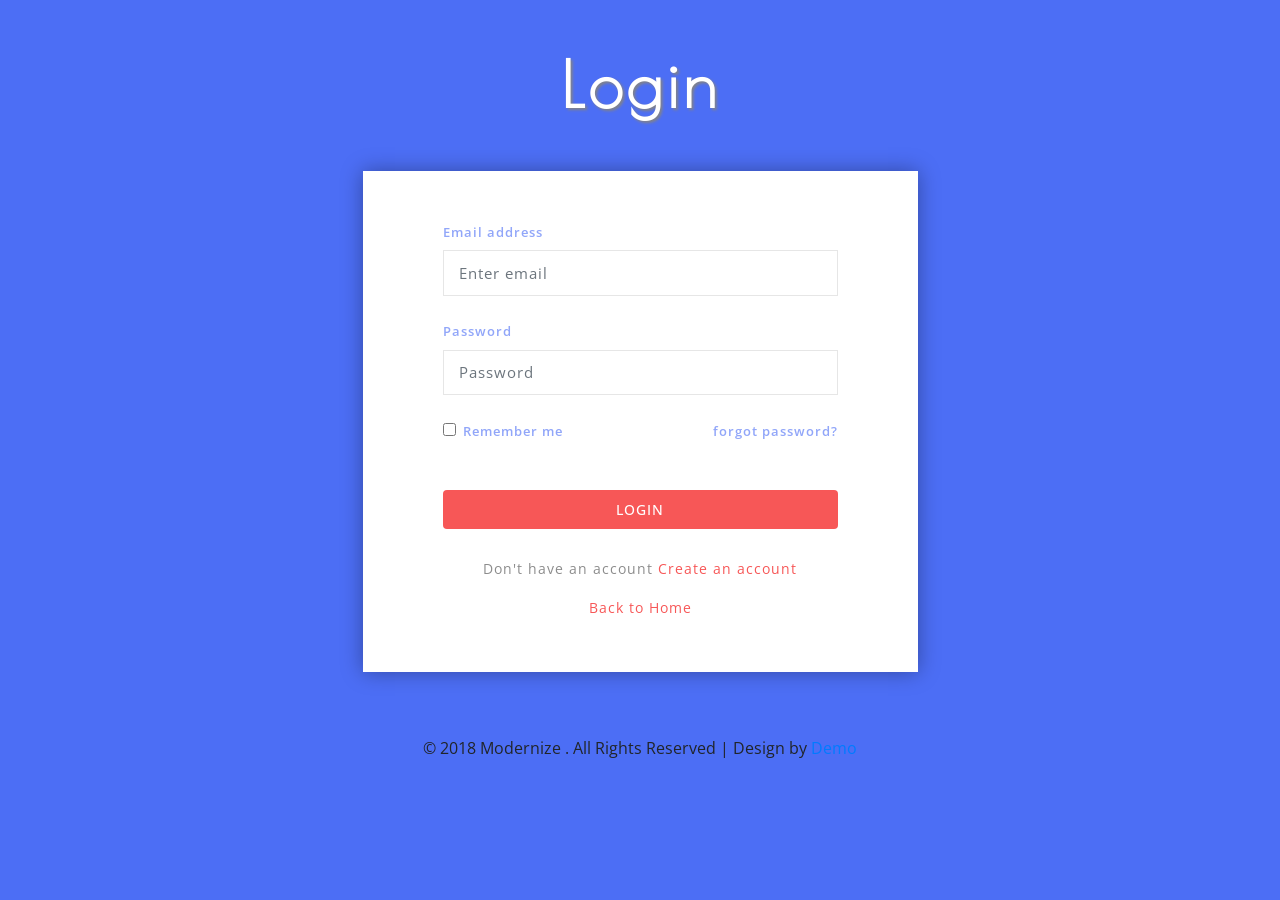
==== login.html @ 8a9afd10 "first-commit" ====
<!DOCTYPE html>
<html lang="en">
<meta http-equiv="content-type" content="text/html;charset=UTF-8"><!-- /Added by HTTrack -->
<head>
    <title>Modernize an Admin Panel Category Bootstrap Responsive Web Template | Login :: w3layouts</title>
    <!-- Meta Tags -->
    <meta name="viewport" content="width=device-width, initial-scale=1">
    <meta charset="utf-8">
    <meta name="keywords" content="Modernize Responsive web template, Bootstrap Web Templates, Flat Web Templates, Android Compatible web template,
Smartphone Compatible web template, free webdesigns for Nokia, Samsung, LG, Sony Ericsson, Motorola web design" />
    <script>
        addEventListener("load", function () {
            setTimeout(hideURLbar, 0);
        }, false);

        function hideURLbar() {
            window.scrollTo(0, 1);
        }
    </script>
    <!-- //Meta Tags -->

    <!-- Style-sheets -->
    <!-- Bootstrap Css -->
    <link href="css/bootstrap.css" rel="stylesheet" type="text/css" media="all" />
    <!-- Bootstrap Css -->
    <!-- Common Css -->
    <link href="css/style.css" rel="stylesheet" type="text/css" media="all" />
    <!--// Common Css -->
    <!-- Fontawesome Css -->
    <link href="css/fontawesome-all.css" rel="stylesheet">
    <!--// Fontawesome Css -->
    <!--// Style-sheets -->

    <!--web-fonts-->
    <link href="http://fonts.googleapis.com/css?family=Poiret+One" rel="stylesheet">
    <link href="http://fonts.googleapis.com/css?family=Open+Sans:300,400,600,700" rel="stylesheet">
    <!--//web-fonts-->
</head>

<body>

	<!-- Global site tag (gtag.js) - Google Analytics -->
<script async src="https://www.googletagmanager.com/gtag/js?id=UA-125810435-1"></script>

<body>
    <div class="bg-page py-5">
        <div class="container">
            <!---728x90--->

            <!-- main-heading -->
            <h2 class="main-title-w3layouts mb-2 text-center text-white">Login</h2>
            <!--// main-heading -->
            <!---728x90--->

            <div class="form-body-w3-agile text-center col-md-6 mx-auto mt-5">
                <form action="#" method="post" class="text-left needs-validation" novalidate>
                    <div class="form-group">
                        <label>Email address</label>
                        <input type="email" class="form-control text-left" placeholder="Enter email" required="">
                        <div class="invalid-feedback">
                                Please provide valid info
                              </div>
                    </div>
                    <div class="form-group">
                        <label>Password</label>
                        <input type="password" class="form-control text-left" placeholder="Password" required="">
                        <div class="invalid-feedback">
                                Please provide valid info
                              </div>
                    </div>
                    <div class="d-sm-flex justify-content-between">
                        <div class="form-check col-md-6 text-sm-left text-center">
                            <input type="checkbox" class="form-check-input" id="exampleCheck1">
                            <label class="form-check-label" for="exampleCheck1">Remember me</label>
                        </div>
                        <div class="forgot col-md-6 text-sm-right text-center">
                            <a href="forgot.html">forgot password?</a>
                        </div>
                    </div>
                    <button type="submit" class="btn btn-primary btn-block error-w3l-btn mt-sm-5 mt-3 px-4">Login</button>
                </form>
                <p class="paragraph-agileits-w3layouts mt-4">Don't have an account
                    <a href="register.html">Create an account</a>
                </p>
                <h1 class="paragraph-agileits-w3layouts mt-2">
                    <a href="index-2.html">Back to Home</a>
                </h1>
            </div>
            <!---728x90--->

            <!-- Copyright -->
            <div class="copyright-Demo py-xl-3 py-2 mt-xl-5 mt-4 text-center">
                <p>© 2018 Modernize . All Rights Reserved | Design by
                    <a href="#">Demo</a>
                </p>
            </div>
            <!--// Copyright -->
        </div>
    </div>


    <!-- Required common Js -->
    <script src='js/jquery-2.2.3.min.js'></script>
    <!-- //Required common Js -->

    <!-- Js for bootstrap working-->
    <script src="js/bootstrap.min.js"></script>
    <!-- //Js for bootstrap working -->

</body>


<meta http-equiv="content-type" content="text/html;charset=UTF-8"><!-- /Added by HTTrack -->
</html>
---- css/style.css ----
/*--
Author: W3layouts
Author URL: http://w3layouts.com
License: Creative Commons Attribution 3.0 Unported
License URL: http://creativecommons.org/licenses/by/3.0/
--*/

/*-- common css --*/

html,
body {
	margin: 0;
	font-size: 100%;
	font-family: 'Open Sans', sans-serif;
	background: #fff;
}

body a {
	text-decoration: none;
	transition: 0.5s all;
	-webkit-transition: 0.5s all;
	-moz-transition: 0.5s all;
	-o-transition: 0.5s all;
	-ms-transition: 0.5s all;
}

a:hover {
	text-decoration: none;
}

input[type="button"],
button[type="submit"] {
	transition: 0.5s all;
	-webkit-transition: 0.5s all;
	-moz-transition: 0.5s all;
	-o-transition: 0.5s all;
	-ms-transition: 0.5s all;
}

h1,
h2,
h3,
h4,
h5,
h6 {
	margin: 0;
	font-family: 'Poiret One', cursive;
	font-weight: 700;
}

p {
	margin: 0;
}

ul {
	margin: 0;
	padding: 0;
}

label {
	margin: 0;
}

button:focus {
	outline: transparent;
	outline: transparent;
}

.form-control:focus {
	box-shadow: none;
}

.btn-primary:focus,
.btn-primary.focus {
	box-shadow: none;
}

ul li {
	list-style: none;
}

address {
	margin-bottom: 0rem;
}

/*--// common css --*/

.outer-w3-agile {
	padding: 2em 1em;
	-webkit-box-shadow: 0px 0px 11px 0px rgba(0, 0, 0, 0.25);
	-moz-box-shadow: 0px 0px 11px 0px rgba(0, 0, 0, 0.25);
	box-shadow: 0px 0px 11px 0px rgba(0, 0, 0, 0.25);
	background: #fff;
}

.btn-style {
	background: #f75757;
	color: #fff;
	border-color: #e04646;
}

.btn-style:hover {
	background: #e04646;
}

.paragraph-agileits-w3layouts {
	font-size: 14px;
	letter-spacing: 1px;
	line-height: 31px;
	color: #8c8c8c;
}

.sub-title-w3-agileits {
	font-size: 1.7em;
	letter-spacing: 2px;
	color: #4c6ef5;
	font-weight: 600;
}

h2.main-title-w3layouts {
	font-size: 3.9em;
	letter-spacing: 4px;
	color: #292929;
	text-shadow: 2px 2px 3px #838386;
	text-transform: capitalize;
}

h4.tittle-w3-agileits {
	font-size: 2em;
	letter-spacing: 1.5px;
	font-weight: 600;
	color: #3e3e3e;
	text-align: center;
}

/*-- profile details --*/

.profile-bg {
	border: 1px solid #5d7cf7;
	border-left: none;
	border-right: none;
	background: url(../images/menu1.jpg)no-repeat 0px 0px;
	-webkit-background-size: cover;
	-moz-background-size: cover;
	-o-background-size: cover;
	-ms-background-size: cover;
	background-size: cover;
	min-height: 100px;
}

/*--// profile details --*/

/*--// top-bar --*/

.top-icons-agileits-w3layouts .dropdown-toggle::after {
	display: none;
}

.search-form.form-inline .form-control {
	background: none;
	border: none;
	border-bottom: 1px solid #eee;
	font-size: 15px;
	letter-spacing: 1px;
	border-radius: 0px;
}

.top-icons-agileits-w3layouts li {
	list-style: none;
	display: inline-block;
}

ul.top-icons-agileits-w3layouts a.nav-link i {
	display: inline-block;
	font-size: 17px;
	color: #4c6ef5;
}

.top-icons-agileits-w3layouts span.badge {
	font-size: 10px;
	font-weight: bold;
	color: #FFF;
	background: #ff6c5f;
	line-height: 13px;
	width: 17px;
	height: 17px;
	border-radius: 2em;
	-webkit-border-radius: 2em;
	-moz-border-radius: 2em;
	-o-border-radius: 2em;
	text-align: center;
	display: inline-block;
	position: absolute;
	top: -8%;
	right: 3px;
	padding: 2px 0 0;
}

.dropdown-menu {
	right: -20%;
	left: auto;
	min-width: 20rem;
	padding: 1em;
}

.dropdown-item {
	white-space: normal;
	padding: .5em;
}

.notif-img-agileinfo img {
	border-radius: 50px;
}

.notif-content-wthree p span {
	font-weight: 600;
}

.notif-content-wthree h6 {
	font-size: 15px;
	color: #909090;
	letter-spacing: 1px;
}

.dropdown-item h4 {
	font-size: 1em;
	letter-spacing: 1.5px;
	color: #8c8c8c;
}

.dropdown-item h4 i {
	color: #000;
}

.profile-l {
	width: 50px;
	margin-right: 1.2em;
}

.profile-l img {
	border-radius: 50px;
	box-shadow: 3px 3px 12px #a09e9e;
}

.profile-r a {
	font-size: 13px;
	letter-spacing: 1px;
	color: #000000;
}

.profile-r a:hover {
	color: #95abff;
}

/*--// top-bar --*/

/*-- page-loading-icon --*/

.no-js #loader {
	display: none;
}

.js #loader {
	display: block;
	position: absolute;
	left: 100px;
	top: 0;
}

.se-pre-con {
	position: fixed;
	left: 0px;
	top: 0px;
	width: 100%;
	height: 100%;
	z-index: 9999;
	background: url(../images/Preloader_2.gif) center no-repeat #fff;
}

/*--// page-loading-icon --*/

/*-- index-page --*/

/*-- Stats --*/

.s-l h5 {
	font-size: 22px;
	letter-spacing: 2px;
	font-weight: 600;
	color: #ffffff;
}

.s-l p {
	color: #000;
	font-weight: 400;
}

.s-r h6 {
	font-size: 25px;
	letter-spacing: 1px;
	font-weight: 600;
	color: #ffffff;
	text-shadow: 1px 1px 2px #404040;
}

.s-r h6 i {
	font-size: .85em;
	display: inline-block;
	width: 50px;
	height: 50px;
	text-align: center;
	line-height: 2.3em;
	border-radius: 50px;
	background: rgba(255, 255, 255, 0.34);
	box-shadow: 2px 2px 8px rgba(58, 58, 58, 0.27);
	color: #fff;
}

/*--// Stats --*/

/*-- Pie-chart --*/

#chartdiv {
	margin: -.5em auto;
	text-align: center;
	width: 100%;
	height: 300px
}

/*--// Pie-chart --*/

/*-- Index-page-chart --*/

.simple-chart1 {
	height: 380px;
	overflow-x: scroll;
}

.SimpleChart {
	position: relative;
}

.SimpleChart #tip {
	background-color: #f0f0f0;
	border: 1px solid #d0d0d0;
	position: absolute;
	left: -200px;
	top: 30px;
	display: none;
}

.down-triangle {
	width: 0;
	height: 0;
	border-top: 10px solid #d0d0d0;
	border-left: 6px solid transparent;
	border-right: 6px solid transparent;
	position: absolute;
	left: -200px;
	display: none;
}

.SimpleChart #highlighter {
	position: absolute;
	left: -200px;
}

.-simple-chart-holder {
	float: left;
	position: relative;
	width: 100%;
	background-color: #fff;
	border: 1px solid #cecece;
	/*padding: 6px;*/
}

.SimpleChart .legendsli {
	list-style: none;
}

.SimpleChart .legendsli span {
	float: left;
	vertical-align: middle;
}

.SimpleChart .legendsli span.legendindicator {
	position: relative;
	top: 5px;
}

.SimpleChart .legendsli span.legendindicator .line {
	width: 30px;
	height: 3px;
}

.SimpleChart .legendsli span.legendindicator .circle {
	width: 12px;
	height: 12px;
	border-radius: 20px;
	position: relative;
	top: -5px;
	right: 20px;
}

/******Starts::Horizontal Alignment of Legends******/

.simple-chart-legends {
	background: #E7E7E7;
	border: 1px solid #d6d7dd;
	padding: 5px;
	margin: 2px 0px;
	display: none;
}

/******Starts::Horizontal Alignment of Legends******/

.simple-chart-Header {
	position: absolute;
	font-size: 16px;
}

/*--// Index-page-chart --*/

/*-- Calender --*/

.box {
	text-align: center;
	margin-top: 1em;
	font-size: 14px;
	letter-spacing: 0.9px;
	font-weight: 500;
}

/*--// Calender --*/

/*-- Profile-widget --*/

.header {
	background: url(../images/b1.jpg) no-repeat;
	background-size: cover;
	min-height: 375px;
}

.text {
	text-align: center;
	padding-top: 25%;
}

.text h2 {
	margin: 15px 0 10px 0;
	font-size: 27px;
	color: #fff;
	letter-spacing: 3px;
}

.text a {
	color: #fff;
	font-size: 18px;
}

.text a:hover {
	text-decoration: none;
	color: #fff;
	transition: .5s all;
	-webkit-transition: .5s all;
	-moz-transition: .5s all;
	-o-transition: .5s all;
	-ms-transition: .5s all;
}

.f-left a {
	display: block;
	padding: 15px 0;
}

.f-left {
	background: #ff4c4c;
	text-align: center;
	padding: 0;
	transition: 0.5s all ease;
	-webkit-transition: 0.5s all ease;
	-moz-transition: 0.5s all ease;
	-o-transition: 0.5s all ease;
	-ms-transition: 0.5s all ease;
}

.f-left:hover {
	background: #fff;
	color: #ff4c4c;
}

ul {
	margin: 0;
	padding: 0;
}

ul.prof-widgt-content {
	background: #fff;
}

li.button a {
	padding: 22px 27px;
	margin: 0;
	display: block;
	color: #ffffff;
	font-size: 13px;
}

li.button a i {
	font-size: 1.3em;
	margin-right: 0.5em;
	color: #8099fb;
}

/*
li.dropdown {
	background: #484141;
	font-weight: 100;
	font-size: 14px;
}
*/

li.button {
	list-style: none;
	text-align: left;
}

li.menu {
	padding: 0;
	width: 100%;
	border-bottom: 1px solid #5a7bff;
	margin: 0;
	list-style: none;
}

li.menu:hover {
	background: rgba(255, 76, 76, 0.32);
}

li.button a:hover {
	text-decoration: none;
}

li.button a span {
	margin-right: 22px;
}

.dropdown {
	display: none;
	padding: 0;
	list-style: none;
}

.dropdown li {
	color: #ae9f9f;
	list-style: none;
}

.dropdown li a {
	border-left: 6px solid #484141;
	padding: 14px 0 15px 25px;
	display: block;
}

ul.icon-navigation li a span {
	color: #8099fb;
	margin-right: 28px;
	font-size: 14px;
	font-weight: 100;
}

ul.icon-navigation li a:hover {
	border-left: 6px solid#d05942;
}

li.menu.info {
	border-bottom: none;
}

li.button span {
	background: #ffffff;
	float: right;
	padding: 4px 12px;
	font-size: 13px;
	display: block;
	border-radius: 4px;
	-webkit-border-radius: 4px;
	-moz-border-radius: 4px;
	-o-border-radius: 4px;
	font-style: normal;
	color: #000;
}

ul.icon-navigation {
	position: relative;
}

ul.icon-navigation li:before {
	content: "";
	width: 0;
	height: 0;
	position: absolute;
	/* right: 310px; */
	left: 11%;
	top: 0%;
	border-width: 11px 12px 0px 12px;
	border-style: solid;
	border-color: #8099fb rgba(0, 0, 0, 0);
}

ul.icon-navigation li a {
	color: #dad6d6;
}

.followers.row {
	margin: 0;
}

/*--// Profile-widget --*/

/*-- Browser stats --*/

.stats-info ul li {
	border-bottom: 1px solid #e1ab91;
	font-size: 1em;
	color: #555;
}

.progress.progress-right {
	width: 30%;
	float: right;
	height: 7px;
	margin-bottom: 0;
	border-radius: 0px;
}

.stats-info ul li.last {
	border-bottom: none;
	padding-bottom: 0;
	margin-bottom: 0.5em;
}

.stats-info ul li span {
	display: inline-block;
	font-size: 13px;
	margin-left: 1em;
}

/*----*/

/*----*/

.progress {
	margin: 7px 0;
	overflow: hidden;
	background: #e8e8e8;
	z-index: 1;
	cursor: pointer;
}

.progress .bar {
	z-index: 2;
	height: 15px;
	font-size: 12px;
	color: white;
	text-align: center;
	float: left;
	-webkit-box-sizing: content-box;
	-moz-box-sizing: content-box;
	-ms-box-sizing: content-box;
	box-sizing: content-box;
	-webkit-transition: width 0.6s ease;
	-moz-transition: width 0.6s ease;
	-o-transition: width 0.6s ease;
	transition: width 0.6s ease;
}

.progress-striped .yellow {
	background: #f0ad4e;
}

.progress-striped .green {
	background: #5cb85c;
}

.progress-striped .light-blue {
	background: #4F52BA;
}

.progress-striped .red {
	background: #d9534f;
}

.progress-striped .blue {
	background: #428bca;
}

.progress-striped .orange {
	background: #e94e02;
}

.progress-striped .bar {
	background-image: -webkit-gradient(linear, 0 100%, 100% 0, color-stop(0.25, rgba(255, 255, 255, 0.15)), color-stop(0.25, transparent), color-stop(0.5, transparent), color-stop(0.5, rgba(255, 255, 255, 0.15)), color-stop(0.75, rgba(255, 255, 255, 0.15)), color-stop(0.75, transparent), to(transparent));
	background-image: -webkit-linear-gradient(45deg, rgba(255, 255, 255, 0.15) 25%, transparent 25%, transparent 50%, rgba(255, 255, 255, 0.15) 50%, rgba(255, 255, 255, 0.15) 75%, transparent 75%, transparent);
	background-image: -moz-linear-gradient(45deg, rgba(255, 255, 255, 0.15) 25%, transparent 25%, transparent 50%, rgba(255, 255, 255, 0.15) 50%, rgba(255, 255, 255, 0.15) 75%, transparent 75%, transparent);
	background-image: -o-linear-gradient(45deg, rgba(255, 255, 255, 0.15) 25%, transparent 25%, transparent 50%, rgba(255, 255, 255, 0.15) 50%, rgba(255, 255, 255, 0.15) 75%, transparent 75%, transparent);
	background-image: linear-gradient(45deg, rgba(255, 255, 255, 0.15) 25%, transparent 25%, transparent 50%, rgba(255, 255, 255, 0.15) 50%, rgba(255, 255, 255, 0.15) 75%, transparent 75%, transparent);
	-webkit-background-size: 40px 40px;
	-moz-background-size: 40px 40px;
	-o-background-size: 40px 40px;
	background-size: 40px 40px;
}

.progress.active .bar {
	-webkit-animation: progress-bar-stripes 2s linear infinite;
	-moz-animation: progress-bar-stripes 2s linear infinite;
	-ms-animation: progress-bar-stripes 2s linear infinite;
	-o-animation: progress-bar-stripes 2s linear infinite;
	animation: progress-bar-stripes 2s linear infinite;
}

@-webkit-keyframes progress-bar-stripes {
	from {
		background-position: 40px 0;
	}
	to {
		background-position: 0 0;
	}
}

@-moz-keyframes progress-bar-stripes {
	from {
		background-position: 40px 0;
	}
	to {
		background-position: 0 0;
	}
}

@-ms-keyframes progress-bar-stripes {
	from {
		background-position: 40px 0;
	}
	to {
		background-position: 0 0;
	}
}

@-o-keyframes progress-bar-stripes {
	from {
		background-position: 0 0;
	}
	to {
		background-position: 40px 0;
	}
}

@keyframes progress-bar-stripes {
	from {
		background-position: 40px 0;
	}
	to {
		background-position: 0 0;
	}
}

/*--// Browser stats --*/

/*-- Countdown --*/

.outer-w3-agile-bg {
	background: url(../images/timer.jpg) no-repeat;
	background-size: cover;
}

/*--// Countdown --*/

/*-- Copyright --*/

.copyright-w3layouts p {
	color: #c7c7c7;
	font-size: 13px;
	letter-spacing: 1.8px;
	text-align: center;
	font-weight: 400;
}

.copyright-w3layouts p a {
	color: #fff;
	text-decoration: underline;
}

.copyright-w3layouts p a:hover {
	color: #f75757;
}

.copyright-w3layouts {
	background: #151414;
	border-top: 1px solid #464646;
}

.bg-page .copyright-w3layouts p {
	color: #fff;
}

.bg-page .copyright-w3layouts {
	background: none;
	border-top: none;
}

/*--// Copyright --*/

/*--// Index-page --*/

/*----------------------------------------//
    Mailbox Pages
------------------------------------------*/

/*-- Inbox-page --*/

nav.inbox-nav-w3ls ul li {
	list-style: none;
	display: inline-block;
}

.inbox-side-strip-w3-agileits ul li {
	font-size: 13px;
	letter-spacing: 2px;
	color: #000;
	position: relative;
}

.inbox-side-strip-w3-agileits li:hover i {
	color: #f75757;
}

.inbox-side-strip-w3-agileits ul li a i {
	font-size: 1.2em;
	color: #c5c5c5;
	margin: 2em 0em .3em;
}

.inbox-side-strip-w3-agileits ul li a {
	display: block;
}

.inbox-side-strip-w3-agileits {
	-webkit-box-shadow: 0px 0px 11px 0px rgba(0, 0, 0, 0.25);
	-moz-box-shadow: 0px 0px 11px 0px rgba(0, 0, 0, 0.25);
	box-shadow: 0px 0px 11px 0px rgba(0, 0, 0, 0.25);
	background: #fff;
	height: fit-content;
}

.inbox-side-strip-w3-agileits ul li span.badge {
	font-size: 10px;
	font-weight: 500;
	color: #FFF;
	background: #7892fb;
	line-height: 12px;
	text-align: center;
	width: 17px;
	height: 17px;
	border-radius: 2em;
	-webkit-border-radius: 2em;
	-moz-border-radius: 2em;
	-o-border-radius: 2em;
	position: absolute;
	bottom: 1%;
	right: 10px;
}

#email-list .collection .collection-item:hover {
	background: #e1f5fe;
	cursor: pointer;
}

#email-list .collection .collection-item {
	height: auto;
	padding-left: 72px;
	position: relative;
}

.collection .collection-item {
	background-color: #fff;
	line-height: 1.5rem;
	padding: 10px 20px;
	margin: 0;
	border-bottom: 1px solid #e0e0e0;
}

.email-title {
	font-weight: 600;
	font-size: 14px;
}

span.circle {
	display: inline-block;
	width: 48px;
	height: 42px;
	text-align: center;
	line-height: 41px;
	border-radius: 50px;
	font-size: 17px;
	color: #fff;
	background: #a5a5a5;
}

li.collection-item.selected img {
	width: 43px;
	height: 43px;
	border-radius: 50px;
}

li.collection-item.selected {
	background: #dce3ff;
}

/*-- differentiating css for same classes --*/

.index-rcontent li.collection-item.selected {
	background: none;
}

.index-rcontent .collection .collection-item:hover {
	background: none;
	cursor: auto;
}

/*--// differentiating css for same classes --*/

.collection .collection-item:hover {
	background: #dce3ff;
	cursor: pointer;
}

.email-list small {
	width: 55px;
	display: inline-block;
}

.mid-cn {
	width: 80%;
}

.index-lcontent {
	padding: 0;
}

.index-rcontent,
.email-list {
	padding-right: 0;
}

.email-content p:nth-child(1) {
	font-size: 17px;
	color: #000;
	font-weight: 400;
	margin: 25px 0px 10px;
}

.email-actions a i {
	font-size: 16px;
	color: #9c9c9c;
}

/*--// Inbox-page --*/

/*----------------------------------------//
    Mailbox Pages
------------------------------------------*/

/*----------------------------------------
    Pricing Page
------------------------------------------*/

.card-header h4 {
	color: #0e0e0e;
	font-size: 2em;
	font-weight: 600;
	text-shadow: 1px 1px 2px #313131;
	letter-spacing: 1px;
}

.card-header {
	background: #ffc845;
}

.pricing-card-title span {
	font-size: .5em;
	display: inline-block;
}

ul.list-unstyled li {
	font-size: 14px;
	letter-spacing: 1px;
	color: #7d7d7d;
}

.pricing-section section.pricing-tables h5.card-title {
	font-size: 2.8em;
	color: #000;
	font-weight: 400;
}

.btn-outline-primary {
	color: #000000;
	background-color: transparent;
	background-image: none;
	border-color: #ffc845;
	font-size: 16px;
	letter-spacing: 1px;
}

.btn-outline-primary:hover {
	color: #fff;
	background-color: #4c6ef5;
	border-color: #4463dc;
}

.card-deck .card {
	padding: 0px;
	-webkit-box-shadow: 0px 0px 15px 3px rgba(109, 109, 109, 0.11);
	-moz-box-shadow: 0px 0px 15px 3px rgba(109, 109, 109, 0.11);
	box-shadow: 0px 0px 15px 3px rgba(109, 109, 109, 0.11);
}

section.pricing-tables h5.card-title {
	font-size: 2.8em;
	color: #000;
	font-weight: 400;
}

/*--// Pricing-2 --*/

.pricing2 .card-header {
	background: #f85a40;
}

.price2-btn {
	color: #ffffff;
	background-color: #f85a40;
	background-image: none;
	border: none;
	border-radius: 50px;
	padding: 1em 2em;
	font-size: 16px;
	letter-spacing: 1px;
}

/*--// Pricing-2 --*/

/*--// Pricing-3 --*/

.pricing3 .card-header {
	background: none;
	border: none;
}

.pricing3 .card-deck .card {
	background: #4c6ef5;
}

.pricing3 ul li:nth-child(odd) {
	background: rgba(255, 255, 255, 0.07);
}

.pricing3 .card-header {
	padding: 0rem 1.25rem;
}

.pricing3 .btn-outline-primary {
	color: #ffffff;
	background-color: #5978f6;
	border-color: rgba(255, 255, 255, 0.30);
	font-size: 15px;
	letter-spacing: 1.5px;
}

.pricing3 .card-header h4 {
	position: relative;
}

.pricing3 .card-header h4::after {
	position: absolute;
	content: "";
	width: 20%;
	height: 1px;
	background: #8199fd;
	left: 40%;
	bottom: 10%;
}

.pricing3 .pricing-card-title span {
	font-size: .4em;
	letter-spacing: 4px;
}

.pricing3 .card-title {
	margin: 0.2em 0 0;
}

.pricing3 .btn-outline-primary:hover {
	color: #4c6ef5;
	background-color: #ffffff;
	border-color: #ffffff;
}

/*--// Pricing-3 --*/

/*----------------------------------------//
    Pricing Page
------------------------------------------*/

/*----------------------------------------
    Cards Page
------------------------------------------*/

.cards-section .card {
	-webkit-box-shadow: 0px 0px 15px 3px rgba(109, 109, 109, 0.11);
	-moz-box-shadow: 0px 0px 15px 3px rgba(109, 109, 109, 0.11);
	box-shadow: 0px 0px 15px 3px rgba(109, 109, 109, 0.11);
}

p.card-text {
	margin: 20px 0 0;
	color: #656565;
	font-size: 14px;
	letter-spacing: 0.5px;
	font-weight: 300;
	line-height: 2;
}

a.btn.more {
	outline: none;
	text-transform: capitalize;
	font-size: 14px;
	letter-spacing: 1px;
	color: red;
	padding: 0.7em 2em;
	border: 1px solid #d0d0d0;
}

/*----------------------------------------//
    Cards Page
------------------------------------------*/

/*----------------------------------------
    Carousels Page
------------------------------------------*/

.text-carousel .carousel-caption {
	position: absolute;
	top: 42%;
}

/*----------------------------------------//
    Carousels Page
------------------------------------------*/

/*----------------------------------------
    Tables Page
------------------------------------------*/

.table th,
.table td {
	padding: 0.74rem;
	vertical-align: top;
	border-top: 1px solid #dee2e6;
	font-size: 13px;
}

.table th {
	color: #252525;
	font-size: 15px;
}

.table-responsive {
	display: block;
	width: 100%;
	overflow-x: auto;
}

/*----------------------------------------//
    Tables Page
------------------------------------------*/

/*----------------------------------------
    Grids Page
------------------------------------------*/

.bg-grid {
	padding-top: .75rem;
	padding-bottom: .75rem;
	background-color: rgba(86, 61, 124, .15);
	border: 1px solid rgba(86, 61, 124, .2);
	margin-top: 1rem;
}

.bd-example-row .row>.col,
.bd-example-row .row>[class^=col-] {
	padding-top: .75rem;
	padding-bottom: .75rem;
	background-color: rgba(86, 61, 124, .15);
	border: 1px solid rgba(86, 61, 124, .2);
}

.bd-example-row-flex-cols .row {
	min-height: 10rem;
	background-color: rgba(4, 3, 3, 0.1);
}

.bd-example-row .row+.row {
	margin-top: 1rem;
}

/*----------------------------------------//
    Grids Page
------------------------------------------*/

/*----------------------------------------
    Error Page
------------------------------------------*/

h4.error-title-agileits {
	font-size: 8.5em;
	font-weight: bold;
}

.errorleft {
	border-right: 3px solid #f75757;
}

p.error-text {
	font-size: 17px;
	letter-spacing: 1px;
	color: #868686;
	font-weight: normal;
	line-height: 35px;
	margin: 1em 0em 2em;
}

span.error-subtext-w3l {
	font-size: 36px;
	display: inline-block;
	color: #404040;
}

a.error-w3l-btn,
button.error-w3l-btn {
	padding: 0.6em .5em;
	font-size: 0.9em;
	letter-spacing: 1px;
	text-transform: uppercase;
	color: #fff;
	font-weight: 500;
	background: #f75757;
	border: none;
}

a.error-w3l-btn:hover,
button.error-w3l-btn:hover {
	text-transform: uppercase;
	color: #fff;
	background: #4c6ef5;
	border: none;
}

p.error-text a,
p.paragraph-agileits-w3layouts a,
h1.paragraph-agileits-w3layouts a {
	display: inline-block;
	color: #f75757;
	font-family: 'Open Sans', sans-serif;
	font-weight: 400;
}

p.error-text a:hover,
p.paragraph-agileits-w3layouts a:hover,
h1.paragraph-agileits-w3layouts a:hover {
	color: #4c6ef5;
}

.error-search-form input.form-control {
	width: 70%;
	background: rgba(76, 110, 245, 0.30);
	border: none;
	font-size: 16px;
	letter-spacing: 0.8px;
	color: #000;
}

.error-search-form input.form-control {
	width: 70%;
	background: rgba(76, 110, 245, 0.27);
	border: none;
	font-size: 15px;
	letter-spacing: 0.8px;
	color: #000;
	padding: 8px 15px;
	border-radius: 0px;
}

.error-search-form {
	padding: 0.3em;
	border: 6px solid #cacaca;
}

.error-search-form button.btn {
	width: 30%;
	background: #4c6ef5;
	border: none;
	font-size: 15px;
	text-transform: uppercase;
	letter-spacing: 3px;
	color: #fff;
	border-radius: 0px;
	box-shadow: none;
	padding: 8px 5px;
}

.error-search-form button.btn:hover {
	background: #f75757;
}

.error-search-form button.btn:focus {
	background: #f75757;
	box-shadow: none;
}

/*----------------------------------------//
    Error Page
------------------------------------------*/

/*----------------------------------------
    Login,register Pages
------------------------------------------*/

.bg-page {
	background: #4c6ef5;
	min-height: 100vh;
}

.form-body-w3-agile.text-center {
	background: #fff;
	padding: 3em 5em;
	-webkit-box-shadow: 0px 0px 20px 0px rgba(0, 0, 0, 0.34);
	-moz-box-shadow: 0px 0px 20px 0px rgba(0, 0, 0, 0.34);
	box-shadow: 0px 0px 20px 0px rgba(0, 0, 0, 0.34);
}

.form-body-w3-agile .form-control {
	display: block;
	width: 100%;
	padding: 0.7em 1em;
	margin: .5em 0em 1.5em;
	font-size: 15px;
	letter-spacing: 1px;
	text-align: center;
	color: #292929;
	background-color: transparent;
	background-clip: padding-box;
	border: 1px solid #e6e6e6;
	border-radius: 0px;
}

.form-body-w3-agile label,
.forgot a {
	font-size: 13px;
	font-weight: 600;
	letter-spacing: 1px;
	color: #91a6f9;
}

.forgot a:hover {
	color: #4c6ef5;
}

.forgot {
	padding: 0;
}

/*----------------------------------------//
    Login,register Pages
------------------------------------------*/

/*----------------------------------------
    Charts Page
------------------------------------------*/

/*-- chart1 --*/

canvas.chart1 {
	display: block;
	width: 100%;
}

/*--// chart1 --*/

/*-- circle-bar-chart ---*/

#circleBar-web-text,
#circleBar-mobile-text {
	font-family: 'Open Sans', sans-serif;
	font-size: 16px;
	fill: #000;
}

#circleBar-web-labels tspan,
#circleBar-mobile-labels tspan {
	font-family: 'Open Sans', sans-serif;
	font-size: 10px;
	fill: #6D6E71;
}

#circleBar-web-values tspan,
#circleBar-mobile-values tspan {
	font-family: 'Open Sans', sans-serif;
	font-size: 9px;
	font-weight: bold;
	fill: #000;
}

#circleBar-web-values tspan {
	fill: #e04646;
}

#circleBar-mobile-values tspan {
	fill: #202e66;
}

svg.circular-bars {
	width: auto;
	height: 335px;
	overflow: visible;
}

g#circleBar-web-group {
	transform: translate(-23%, 0%);
}

g#circleBar-mobile-group {
	transform: translate(-24%, 0%);
}

/*-- circle-bar-chart --*/

/*-- circle-percentage-chart --*/

ul.percentg-circles-w3ls li {
	list-style: none;
}

ul.percentg-circles-w3ls .chart span {
	position: absolute;
}

ul.percentg-circles-w3ls .chart .figure {
	z-index: 90;
}

.chart.circle-one {
    margin-bottom: 30px;
}


.circle-one .pie {
    position: relative;
    margin-bottom: 10px;
    width: 118px;
    height: 118px;
    border: 1px solid #dcdcdc;
    border-radius: 50%;
    background-color: #f5f5f5;
}

.circle-one .pie::after {
	content: '';
	display: block;
	position: relative;
	z-index: -1;
	margin: 116px auto;
	width: 65px;
	height: 5px;
	box-shadow: 0 0 7px 7px #cecece;
	background-color: #cecece;
	border-radius: 50%;
}

.circle-one .pie>div {
	width: 118px;
	height: 118px;
	border-radius: 50%;
	background-color: #f5f5f5;
}

.slice {
	position: absolute;
	animation: bake-pie 1s;
	-webkit-animation: bake-pie 1s;
}

.circle-one .slice {
	z-index: 10;
	clip: rect(0px, 118px, 118px, 59px);
	transform: rotate(0deg) translate3d(0, 0, 0);
	-webkit-transform: rotate(0deg) translate3d(0, 0, 0);
	-ms-transform: rotate(0deg) translate3d(0, 0, 0);
	-moz-transform: rotate(0deg) translate3d(0, 0, 0);
	-o-transform: rotate(0deg) translate3d(0, 0, 0);
}

.circle-one .slice-bg {
	position: absolute;
	left: 0;
	top: 0;
	z-index: 10;
	clip: rect(58px, 118px, 118px, 0);
	transform: rotate(90deg) translate3d(0, 0, 0);
	-webkit-transform: rotate(90deg) translate3d(0, 0, 0);
	-ms-transform: rotate(90deg) translate3d(0, 0, 0);
	-moz-transform: rotate(90deg) translate3d(0, 0, 0);
	-o-transform: rotate(90deg) translate3d(0, 0, 0);
}

.slice span {
	display: block;
	left: 0;
	top: 0;
	width: 100%;
	height: 100%;
	border-radius: 50%;
}

.circle-one .slice span {
	z-index: 10;
	clip: rect(0px, 118px, 118px, 59px);
	animation: bake-pie2 1.2s;
	-webkit-animation: bake-pie2 1.2s;
}

.data-table {
	text-align: center;
}

.data-table span {
	display: inline;
}

@keyframes bake-pie {
	0% {
		transform: rotate(0deg);
		-webkit-transform: rotate(0deg);
		-ms-transform: rotate(0deg);
		-moz-transform: rotate(0deg);
		-o-transform: rotate(0deg);
	}
}

@keyframes bake-pie2 {
	0% {
		transform: rotate(180deg);
		-webkit-transform: rotate(180deg);
		-ms-transform: rotate(180deg);
		-moz-transform: rotate(180deg);
		-o-transform: rotate(180deg);
	}
}

/*--// circle-percentage-chart --*/

/*----------------------------------------//
    Charts Page
------------------------------------------*/

/*----------------------------------------
    Modal Page
------------------------------------------*/

.btn-primary {
	color: #fff;
	background-color: #4c6ef5;
	border-color: #4463dc;
}

/*----------------------------------------
    Modal Page
------------------------------------------*/

/*----------------------------------------
    Maps Page
------------------------------------------*/

.w3_agile_map {
	background: #f1f1f1;
}

.map-canvas {
	width: 100%;
	min-height: 420px;
}

.w3ls_button {
	padding: 12px 25px;
	width: 100%;
	background: none;
	color: #fff;
	outline: none;
	border: none;
	font-size: 14px;
	text-transform: capitalize;
	cursor: pointer;
	border-right: 1px solid #fff;
}

.w3ls_button:last-child {
	border: none;
}

.map-grids-w3l iframe {
	width: 100%;
	border: none;
	outline: none;
	height: 350px;
}

/*----------------------------------------//
    Maps Page
------------------------------------------*/


/*--responsive--*/

@media(max-width:1440px) {
	section.pricing-tables h5.card-title {
		font-size: 2.5em;
	}
}

@media(max-width:1366px) {
	canvas.SimpleChartcanvas {
		/*max-width: 925px !important;*/
		margin: 0 auto !important;
	}
}

@media(max-width:1280px) {
	h4.tittle-w3-agileits {
		font-size: 1.75em;
	}
	li.button a {
		padding: 20px 20px !important;
	}
	li.button a span {
		margin-right: 0px;
	}
	.bd-example-row .row>.col {
		font-size: 14px;
		letter-spacing: 0.5px;
	}
	h4.error-title-agileits {
		font-size: 7em;
	}
	span.error-subtext-w3l {
		font-size: 33px;
	}
	.agileinfo-cdr .card-body {
		padding: 0;
	}
	section.pricing-tables h5.card-title {
		font-size: 2.2em;
	}
	.card-header h4 {
		font-size: 1.8em;
	}
}

@media(max-width:1080px) {
	#sidebar {
		min-width: 210px;
		max-width: 210px;
	}
	.text {
		text-align: center;
		padding-top: 13%;
	}
	.h2.main-title-w3layouts {
		font-size: 3.4em;
	}
	blockquote.blockquote.card-body p {
		font-size: 15.5px;
	}
	a.btn.more {
		font-size: 13px;
		padding: 0.5em 1.5em;
	}
	.sub-title-w3-agileits {
		font-size: 1.5em;
		letter-spacing: 1.5px;
	}
	.text-carousel .carousel-caption {
		position: absolute;
		top: 34%;
	}
	section.forms-section label {
		font-size: 14px;
		letter-spacing: 0.6px;
	}
	.error-right {
		text-align: center;
	}
	.errorleft {
		border-right: none;
	}
	h4.error-title-agileits {
		font-size: 8em;
		margin-bottom: .1em;
		text-align: center;
		border-bottom: 3px solid #f75757;
	}
	span.error-subtext-w3l {
		font-size: 27px;
	}
	p.error-text {
		font-size: 15px;
		margin: 0.5em 0em 1em;
	}
	.paragraph-agileits-w3layouts {
		font-size: 13px;
		line-height: 30px;
	}
	.card.box-shadow {
		width: 45%;
		flex: none;
		margin: 0 auto !important;
	}
	.card.box-shadow:nth-child(3),
	.card.box-shadow:nth-child(4) {
		margin-top: 1em !important;
	}
	h2.main-title-w3layouts {
		font-size: 3.5em;
	}
	.form-body-w3-agile .form-control {
		padding: 0.6em 1em;
		margin: .5em 0em 1em;
		font-size: 14px;
		letter-spacing: .8px;
	}
	.form-body-w3-agile label,
	.forgot a {
		font-size: 13px;
		font-weight: 500;
		letter-spacing: 0.6px;
		color: #91a6f9;
	}
	canvas.SimpleChartcanvas {
		/*max-width: 730px !important;*/
	}
	.index-rcontent {
		padding-left: 0;
	}
}

@media(max-width:1050px) {
	.btn-primary {
		font-size: 15px;
		letter-spacing: 0.5px;
	}
}

@media(max-width:1024px) {
	.validform {
		display: inherit;
	}
	.validform1,
	.validform2 {
		max-width: 100%;
	}
	.bd-example-row .row>.col,
	.bd-example-row .row>[class^=col-] {
		font-size: 13px;
	}
	.form-body-w3-agile.text-center {
		padding: 3em 3em;
	}
	canvas.SimpleChartcanvas {
		/*--max-width: 675px !important;--*/
	}
}

@media(max-width:991px) {
	canvas.SimpleChartcanvas {
		/*max-width: 620px !important;*/
	}
	.bd-example-row-flex-cols .row {
		min-height: 8rem;
	}
	.form-body-w3-agile.text-center {
		padding: 3em 5em;
	}
	.card-columns {
		-webkit-column-count: 2;
		-moz-column-count: 2;
		column-count: 2;
	}
	.bd-content table {
		display: block;
		overflow-x: auto;
		-ms-overflow-style: -ms-autohiding-scrollbar;
	}
	g#circleBar-web-group {
		transform: translate(35%, 0%);
	}
	g#circleBar-mobile-group {
		transform: translate(40%, 0%);
	}
	svg.circular-bars {
		height: 315px;
	}
}

@media(max-width:900px) {
	ul.top-icons-agileits-w3layouts a.nav-link i {
		font-size: 14px;
	}
	.nav-link {
		padding: 0.5rem 0.5rem;
	}
	.header {
		min-height: 320px;
	}
	h2.main-title-w3layouts {
		font-size: 3.2em;
	}
	.top-icons-agileits-w3layouts span.badge {
		font-size: 9px;
		width: 15px;
		height: 15px;
		top: -2%;
		right: -2px;
		padding: 2px 0 0;
	}
}

@media(max-width:800px) {
	canvas.SimpleChartcanvas {
		/*max-width: 450px !important;*/
	}
	.copyright-w3layouts p {
		font-size: 13px;
		letter-spacing: 1.3px;
	}
	h4.tittle-w3-agileits {
		font-size: 1.6em;
	}
	.card-header h4 {
		font-size: 1.5em;
	}
	section.pricing-tables h5.card-title {
		font-size: 2em;
	}
}

@media(max-width:768px) {
	.sub-title-w3-agileits {
		font-size: 1.4em;
	}
	canvas.SimpleChartcanvas {
		/*max-width: 750px !important;*/
	}
}

@media(max-width:667px) {
	.navbar>.container,
	.navbar>.container-fluid {
		display: block;
	}
	.navbar-header {
		float: left;
	}
	form.form-inline.search-form {
		justify-content: flex-end;
	}
	ul.top-icons-agileits-w3layouts {
		margin-top: 1.3em;
	}
	.copyright-w3layouts p {
		font-size: 13px;
		padding: 0.5em 2em;
		line-height: 28px;
	}
	g#circleBar-web-group {
		transform: translate(20%, 0%);
	}
	g#circleBar-mobile-group {
		transform: translate(25%, 0%);
	}
}

@media(max-width:600px) {
	canvas.SimpleChartcanvas {
		/*max-width: 500px !important;*/
	}
	span.error-subtext-w3l {
		font-size: 22px;
	}
	.error-search-form input.form-control {
		font-size: 14px;
	}
	.error-search-form button.btn {
		font-size: 14px;
		letter-spacing: 1.5px;
	}
	h4.error-title-agileits {
		font-size: 7em;
	}
	.inbox-side-strip-w3-agileits ul li span.badge {
		font-size: 9px;
		width: 15px;
		height: 15px;
		bottom: 27%;
		right: 1px;
	}
	.pricing3 .btn-outline-primary,
	.price2-btn,
	.btn-outline-primary {
		font-size: 14px;
		letter-spacing: 1px;
	}
	.form-body-w3-agile.text-center {
		padding: 2em 2em;
	}
}

@media(max-width:568px) {
	canvas.SimpleChartcanvas {
		/*max-width: 465px !important;*/
	}
	.text h2 {
		font-size: 20px;
		letter-spacing: 2px;
	}
	.text a p {
		font-size: 13px;
		letter-spacing: 1px;
	}
	.header {
		min-height: 300px;
	}
	.search-form .btn-style {
		margin: 0 !important;
		font-size: 15px;
	}
	.search-form.form-inline .form-control {
		width: 60%;
	}
	.card {
		display: inline-block;
	}
	.text-carousel .carousel-caption {
		position: absolute;
		top: 15%;
	}
	.error-search-form button.btn {
		margin: 0 !important;
	}
	.card.box-shadow {
		width: 80%;
	}
	.card.box-shadow:nth-child(2) {
		margin-top: 1em !important;
	}
	.form-body-w3-agile .form-control {
		font-size: 13px;
	}
	.w3ls_button {
		border-right: none;
	}
	g#circleBar-web-group {
		transform: translate(0%, 0%);
	}
	g#circleBar-mobile-group {
		transform: translate(0%, 0%);
	}
}

@media(max-width:480px) {
	.dropdown-menu {
		min-width: 17rem;
	}
	.s-r h6 i {
		font-size: .8em;
		line-height: 2.5em;
		width: 45px;
		height: 45px;
	}
	.s-r h6 {
		font-size: 22px;
	}
	canvas.SimpleChartcanvas {
		/*max-width: 380px !important;*/
	}
	.card-columns {
		-webkit-column-count: 1;
		-moz-column-count: 1;
		column-count: 1;
	}
	h4.tittle-w3-agileits {
		font-size: 1.4em;
		line-height: 33px;
	}
	.error-search-form input.form-control {
		width: 100%;
		text-align: center;
	}
	.error-search-form button.btn {
		width: 100%;
	}
	h2.main-title-w3layouts {
		font-size: 3em;
		letter-spacing: 2px;
	}
	p.error-text {
		font-size: 13.5px;
		line-height: 29px;
		letter-spacing: 1.5px;
	}
	.header {
		min-height: 275px;
	}
	.copyright-w3layouts p {
		padding: 0.5em 1.5em
	}
	g#circleBar-web-group {
		transform: translate(-15%, 0%);
	}
	g#circleBar-mobile-group {
		transform: translate(-15%, 0%);
	}
	svg.circular-bars {
		height: 300px;
	}
}

@media(max-width:440px) {
	.dropdown-menu {
		right: -84%;
	}
	canvas.SimpleChartcanvas {
		/*max-width: 340px !important;*/
	}
	.index-rcontent,
	.email-list {
		max-width: 100% !important;
		flex-basis: 100%;
		padding: 0;
	}
	.inbox-side-strip-w3-agileits {
		max-width: 100% !important;
		flex-basis: 100%;
		margin: 1em 0;
	}
}

@media(max-width:414px) {
	.drop-1 {
		right: -275%;
		min-width: 16em;
	}
	.drop-2 {
		right: -82%;
		min-width: 16em;
	}
	.drop-3 {
		right: 70%;
		min-width: 16em;
	}
	.text-carousel .carousel-caption {
		top: 20%;
		padding: 0;
	}
	.navbar-header {
		float: none;
		margin-bottom: 1em;
	}
	.search-form.form-inline .form-control {
		width: 70%;
		font-size: 13px;
	}
	.search-form .btn-style {
		font-size: 13px;
		width: 30%;
	}
	g#circleBar-web-group {
		transform: translate(-22%, 0%);
	}
	g#circleBar-mobile-group {
		transform: translate(-20%, 0%);
	}
}

@media(max-width:384px) {
	.drop-1 {
		right: -317%;
	}
	.drop-2 {
		right: -133%;
	}
	.drop-3 {
		right: 32%;
	}
	.header {
		min-height: 250px;
	}
	.simply-section {
		width: 50% !important;
		float: left !important;
		margin: 0 auto 1em !important;
	}
	section.error-page-content .container {
		padding: 0 !important;
	}
	.map-grids-w3l iframe {
		height: 250px;
	}
	.map-canvas {
		min-height: 330px;
	}
	text#circleBar-web-values {
		transform: translate(85px,324px)!important;
	}
	text#circleBar-web-labels {
		transform: translate(142px,324px);
	}
	svg.circular-bars {
		height: 405px;
	}
	rect#circleBar-web-clipLabels {
		transform: translate(-141px,89px);
		width: 100%!important;
	}
	text#circleBar-mobile-values {
		transform: translate(73px,330px);
	}
	text#circleBar-mobile-labels {
		transform: translate(131px,330px);
	}
	rect#circleBar-mobile-clipLabels{
		transform: translate(-141px,89px);
		width: 100%!important;
	}
}

@media(max-width:375px) {
	.drop-1 {
		right: -308%;
	}
	.drop-2 {
		right: -122%;
	}
	.drop-3 {
		right: 46%;
	}
	.navbar {
		padding: 15px 0px;
	}
}

@media(max-width:320px) {
	.s-r h6 {
		font-size: 19px;
	}
	.s-r h6 i {
		width: 37px;
		height: 37px;
	}
	.drop-1 {
		right: -432%;
	}
	.drop-2 {
		right: -239%;
	}
	.drop-3 {
		right: -71%;
	}
	h4.error-title-agileits {
		font-size: 5em;
	}
	.collection .collection-item {
		padding: 1em 0;
	}
	g#circleBar-web-group {
		transform: translate(-24%, 0%);
	}
	g#circleBar-mobile-group {
		transform: translate(-24%, 0%);
	}
}

/*--//responsive--*/
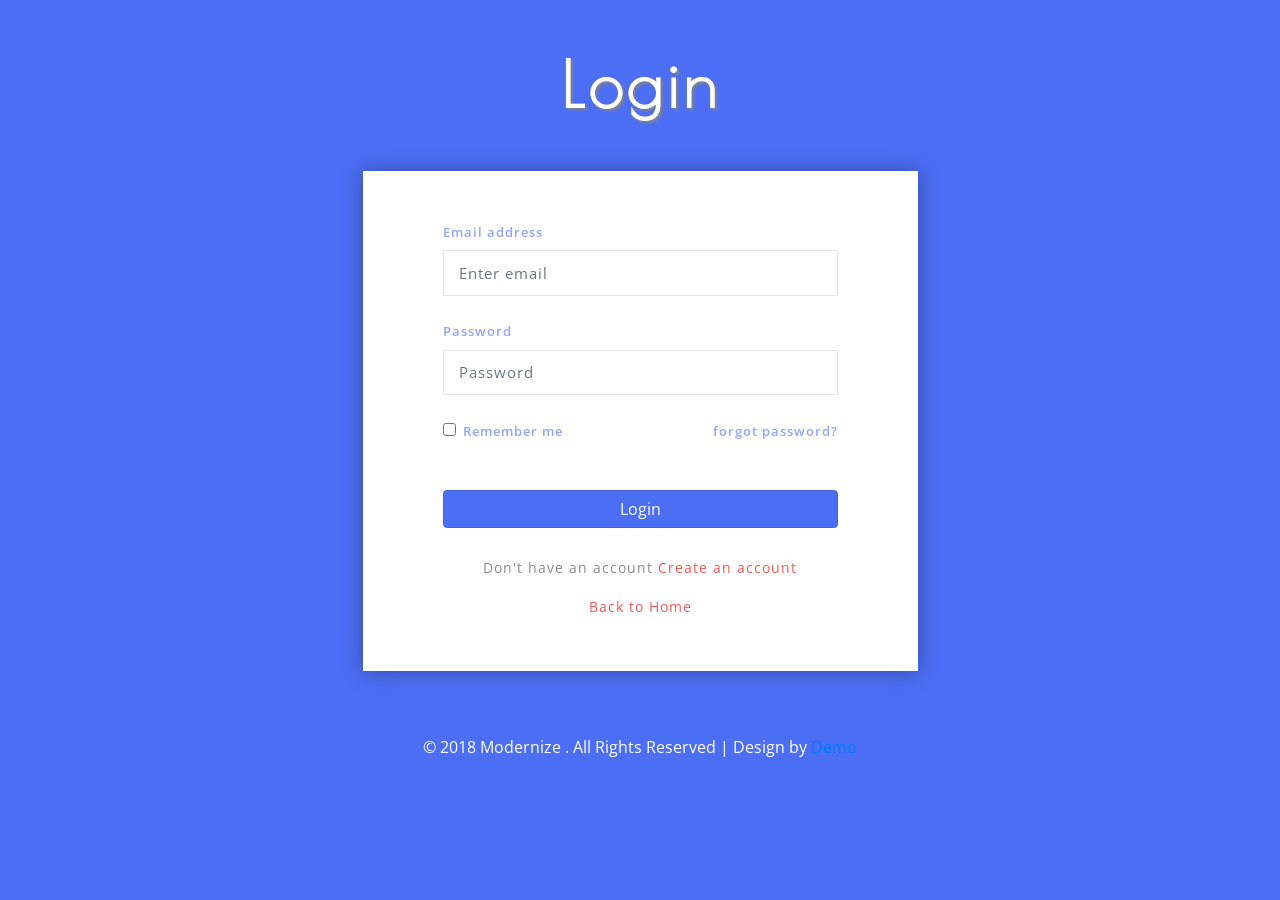
==== commit 92667dbf: "second_commit" ====
--- a/login.html
+++ b/login.html
@@ -1,7 +1,7 @@
-
 <!DOCTYPE html>
 <html lang="en">
 <meta http-equiv="content-type" content="text/html;charset=UTF-8"><!-- /Added by HTTrack -->
+
 <head>
     <title>Modernize an Admin Panel Category Bootstrap Responsive Web Template | Login :: w3layouts</title>
     <!-- Meta Tags -->
@@ -40,76 +40,79 @@
 
 <body>
 
-	<!-- Global site tag (gtag.js) - Google Analytics -->
-<script async src="https://www.googletagmanager.com/gtag/js?id=UA-125810435-1"></script>
+    <!-- Global site tag (gtag.js) - Google Analytics -->
+    <script async src="https://www.googletagmanager.com/gtag/js?id=UA-125810435-1"></script>
 
-<body>
-    <div class="bg-page py-5">
-        <div class="container">
-            <!---728x90--->
+    <body>
+        <div class="bg-page py-5">
+            <div class="container">
+                <!---728x90--->
 
-            <!-- main-heading -->
-            <h2 class="main-title-w3layouts mb-2 text-center text-white">Login</h2>
-            <!--// main-heading -->
-            <!---728x90--->
+                <!-- main-heading -->
+                <h2 class="main-title-w3layouts mb-2 text-center text-white">Login</h2>
+                <!--// main-heading -->
+                <!---728x90--->
 
-            <div class="form-body-w3-agile text-center col-md-6 mx-auto mt-5">
-                <form action="#" method="post" class="text-left needs-validation" novalidate>
-                    <div class="form-group">
-                        <label>Email address</label>
-                        <input type="email" class="form-control text-left" placeholder="Enter email" required="">
-                        <div class="invalid-feedback">
+                <div class="form-body-w3-agile text-center col-md-6 mx-auto mt-5">
+                    <form method="post" class="text-left needs-validation" novalidate>
+                        <div class="form-group">
+                            <label>Email address</label>
+                            <input type="email" class="form-control text-left" placeholder="Enter email" required>
+                            <div class="invalid-feedback">
                                 Please provide valid info
-                              </div>
-                    </div>
-                    <div class="form-group">
-                        <label>Password</label>
-                        <input type="password" class="form-control text-left" placeholder="Password" required="">
-                        <div class="invalid-feedback">
+                            </div>
+                        </div>
+                        <div class="form-group">
+                            <label>Password</label>
+                            <input type="password" class="form-control text-left" placeholder="Password" required>
+                            <div class="invalid-feedback">
                                 Please provide valid info
-                              </div>
-                    </div>
-                    <div class="d-sm-flex justify-content-between">
-                        <div class="form-check col-md-6 text-sm-left text-center">
-                            <input type="checkbox" class="form-check-input" id="exampleCheck1">
-                            <label class="form-check-label" for="exampleCheck1">Remember me</label>
+                            </div>
                         </div>
-                        <div class="forgot col-md-6 text-sm-right text-center">
-                            <a href="forgot.html">forgot password?</a>
+                        <div class="d-sm-flex justify-content-between">
+                            <div class="form-check col-md-6 text-sm-left text-center">
+                                <input type="checkbox" class="form-check-input" id="exampleCheck1">
+                                <label class="form-check-label" for="exampleCheck1">Remember me</label>
+                            </div>
+                            <div class="forgot col-md-6 text-sm-right text-center">
+                                <a href="forgot.html">forgot password?</a>
+                            </div>
                         </div>
-                    </div>
-                    <button type="submit" class="btn btn-primary btn-block error-w3l-btn mt-sm-5 mt-3 px-4">Login</button>
-                </form>
-                <p class="paragraph-agileits-w3layouts mt-4">Don't have an account
-                    <a href="register.html">Create an account</a>
-                </p>
-                <h1 class="paragraph-agileits-w3layouts mt-2">
-                    <a href="index-2.html">Back to Home</a>
-                </h1>
+                        <button type="submit" class="btn btn-primary btn-block mt-sm-5 mt-3 px-4">Login</button>
+                    </form>
+                    <p class="paragraph-agileits-w3layouts mt-4">Don't have an account
+                        <a href="register.html">Create an account</a>
+                    </p>
+                    <h1 class="paragraph-agileits-w3layouts mt-2">
+                        <a href="index.html">Back to Home</a>
+                    </h1>
+                </div>
+                <!---728x90--->
+
+                <!-- Copyright -->
+                <div class="copyright-Demo py-xl-3 py-2 mt-xl-5 mt-4 text-center">
+                    <p class="text-white">© 2018 Modernize . All Rights Reserved | Design by
+                        <a href="#">Demo</a>
+                    </p>
+                </div>
+                <!--// Copyright -->
             </div>
-            <!---728x90--->
-
-            <!-- Copyright -->
-            <div class="copyright-Demo py-xl-3 py-2 mt-xl-5 mt-4 text-center">
-                <p>© 2018 Modernize . All Rights Reserved | Design by
-                    <a href="#">Demo</a>
-                </p>
-            </div>
-            <!--// Copyright -->
         </div>
-    </div>
 
 
-    <!-- Required common Js -->
-    <script src='js/jquery-2.2.3.min.js'></script>
-    <!-- //Required common Js -->
+        <!-- Required common Js -->
+        <script src='js/jquery-2.2.3.min.js'></script>
+        <!-- //Required common Js -->
 
-    <!-- Js for bootstrap working-->
-    <script src="js/bootstrap.min.js"></script>
-    <!-- //Js for bootstrap working -->
-
-</body>
+        <!-- Js for bootstrap working-->
+        <script src="js/bootstrap.min.js"></script>
+        <!-- //Js for bootstrap working -->
+        <!-- LOGIN VALIDATION FILE -->
+        <script src="./js/log.js"></script>
+        <!-- LOGIN VALIDATION FILEs -->
+    </body>
 
 
-<meta http-equiv="content-type" content="text/html;charset=UTF-8"><!-- /Added by HTTrack -->
+    <meta http-equiv="content-type" content="text/html;charset=UTF-8"><!-- /Added by HTTrack -->
+
 </html>
